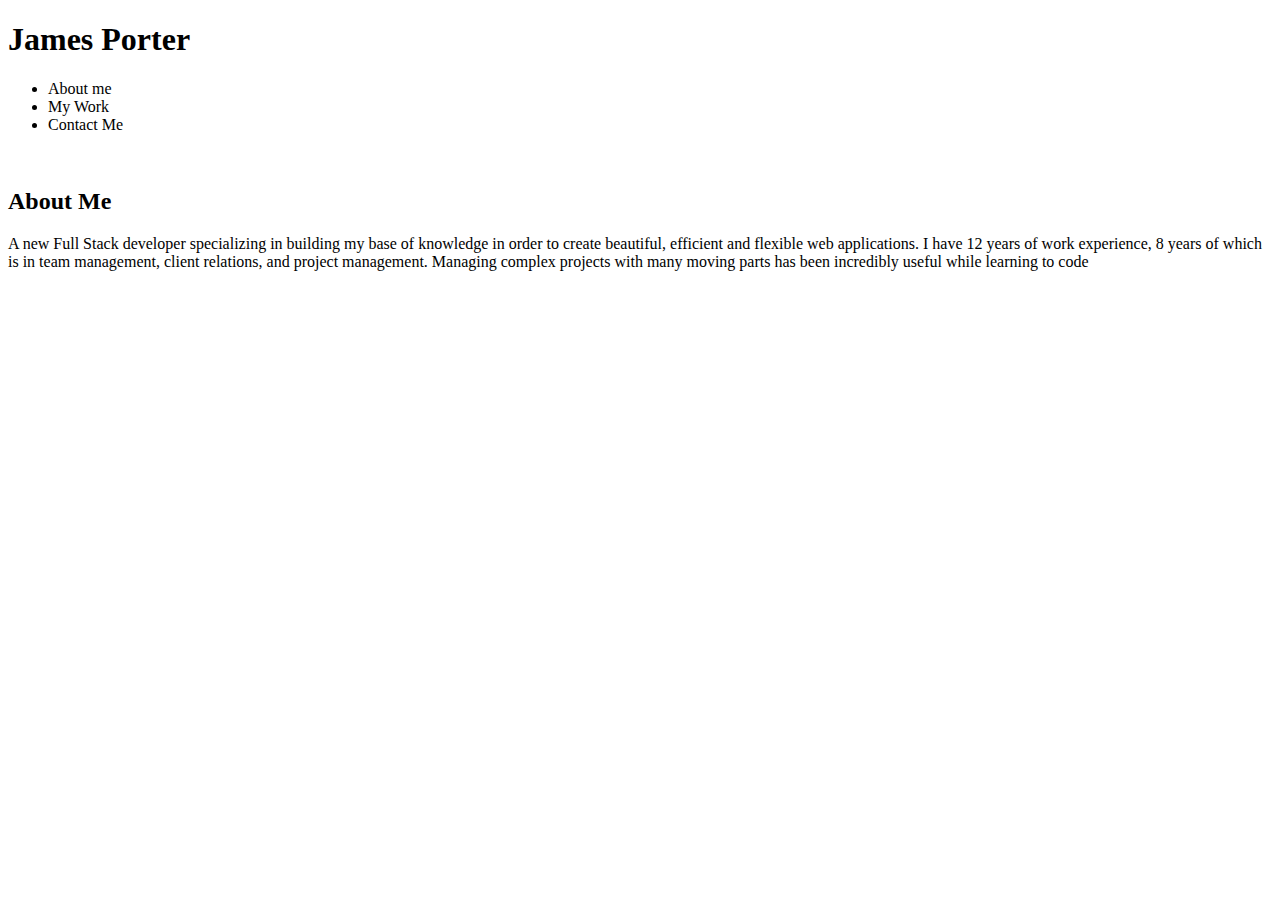
==== index.html @ 54b38371 "first commit of new draft of portfolio" ====
<!DOCTYPE html>
<html lang="en">
<head>
    <meta charset="UTF-8">
    <meta http-equiv="X-UA-Compatible" content="IE=edge">
    <meta name="viewport" content="width=device-width, initial-scale=1.0">
    <link rel-="stylesheet" href="assets/style.css">
    <title>Portfolio - James Porter</title>
</head>
<body>
    <header>
        <div class="name"><h1>James Porter</h1></div>
        <div class="nav">
            <ul>
                <li>About me</li>
                <li>My Work</li>
                <li>Contact Me</li>
            </ul>
        </div>
        <div class="hero">
            <img src="" alt="">
        </div>
    </header>
    <main>
        <section class="abt-me">
            <div class="heading">
                <h2>About Me</h2>
            </div>
            <div class="vl"></div>
            <div class="bio">
                <span>A new Full Stack developer specializing in building my base of knowledge in order to create beautiful, efficient and flexible web applications. I have 12 years of work experience, 8 years of which is in team management, client relations, and project management. Managing complex projects with many moving parts has been incredibly useful while learning to code </span>
            </div>
        </section>
        <section class="projects">

        </section>
        <footer class="foot">

        </footer>
    </main>
    
</body>
</html>
---- assets/style.css ----
* {
    margin: 0;
    padding: 0;
    box-sizing: border-box;
  }
  
  html {
    height: 100%;
  }
  
  body {
    min-height: 100%;
    line-height: 1;
    font-family: sans-serif;
  }
  
  h1,
  h2,
  h3,
  h4,
  h5,
  h6 {
    font-size: 100%;
  }
  
  input,
  select,
  option,
  optgroup,
  textarea,
  button,
  pre,
  code {
    font-size: 100%;
    font-family: inherit;
  }
  
  ol,
  ul {
    list-style: none;
  }
  
  :root {
    --sandy-brown: #fcaa67ff;
    --medium-carmine: #b0413eff;
    --cream: #ffffc7ff;
    --steel-teal: #548687ff;
    --old-burgundy: #473335ff;
  }
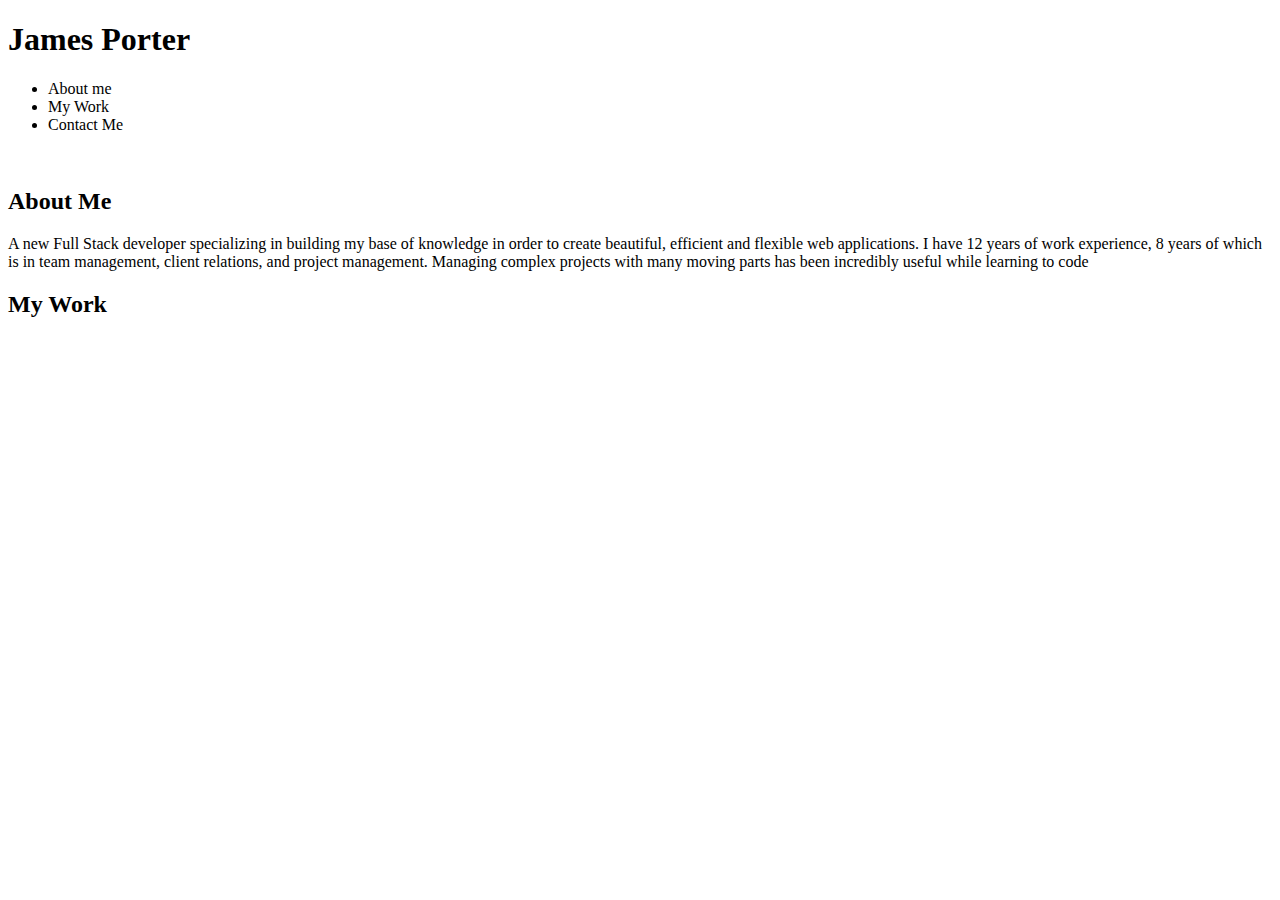
==== commit fd6a88c1: "added some HTML structure to projects section" ====
--- a/index.html
+++ b/index.html
@@ -26,12 +26,19 @@
             <div class="heading">
                 <h2>About Me</h2>
             </div>
-            <div class="vl"></div>
             <div class="bio">
                 <span>A new Full Stack developer specializing in building my base of knowledge in order to create beautiful, efficient and flexible web applications. I have 12 years of work experience, 8 years of which is in team management, client relations, and project management. Managing complex projects with many moving parts has been incredibly useful while learning to code </span>
             </div>
         </section>
-        <section class="projects">
+        <section class="project-section">
+            <div class="heading">
+                <h2>My Work</h2>
+            </div>
+            <div class="projects-container">
+                <div class="projects">
+                    
+                </div>
+            </div>
 
         </section>
         <footer class="foot">
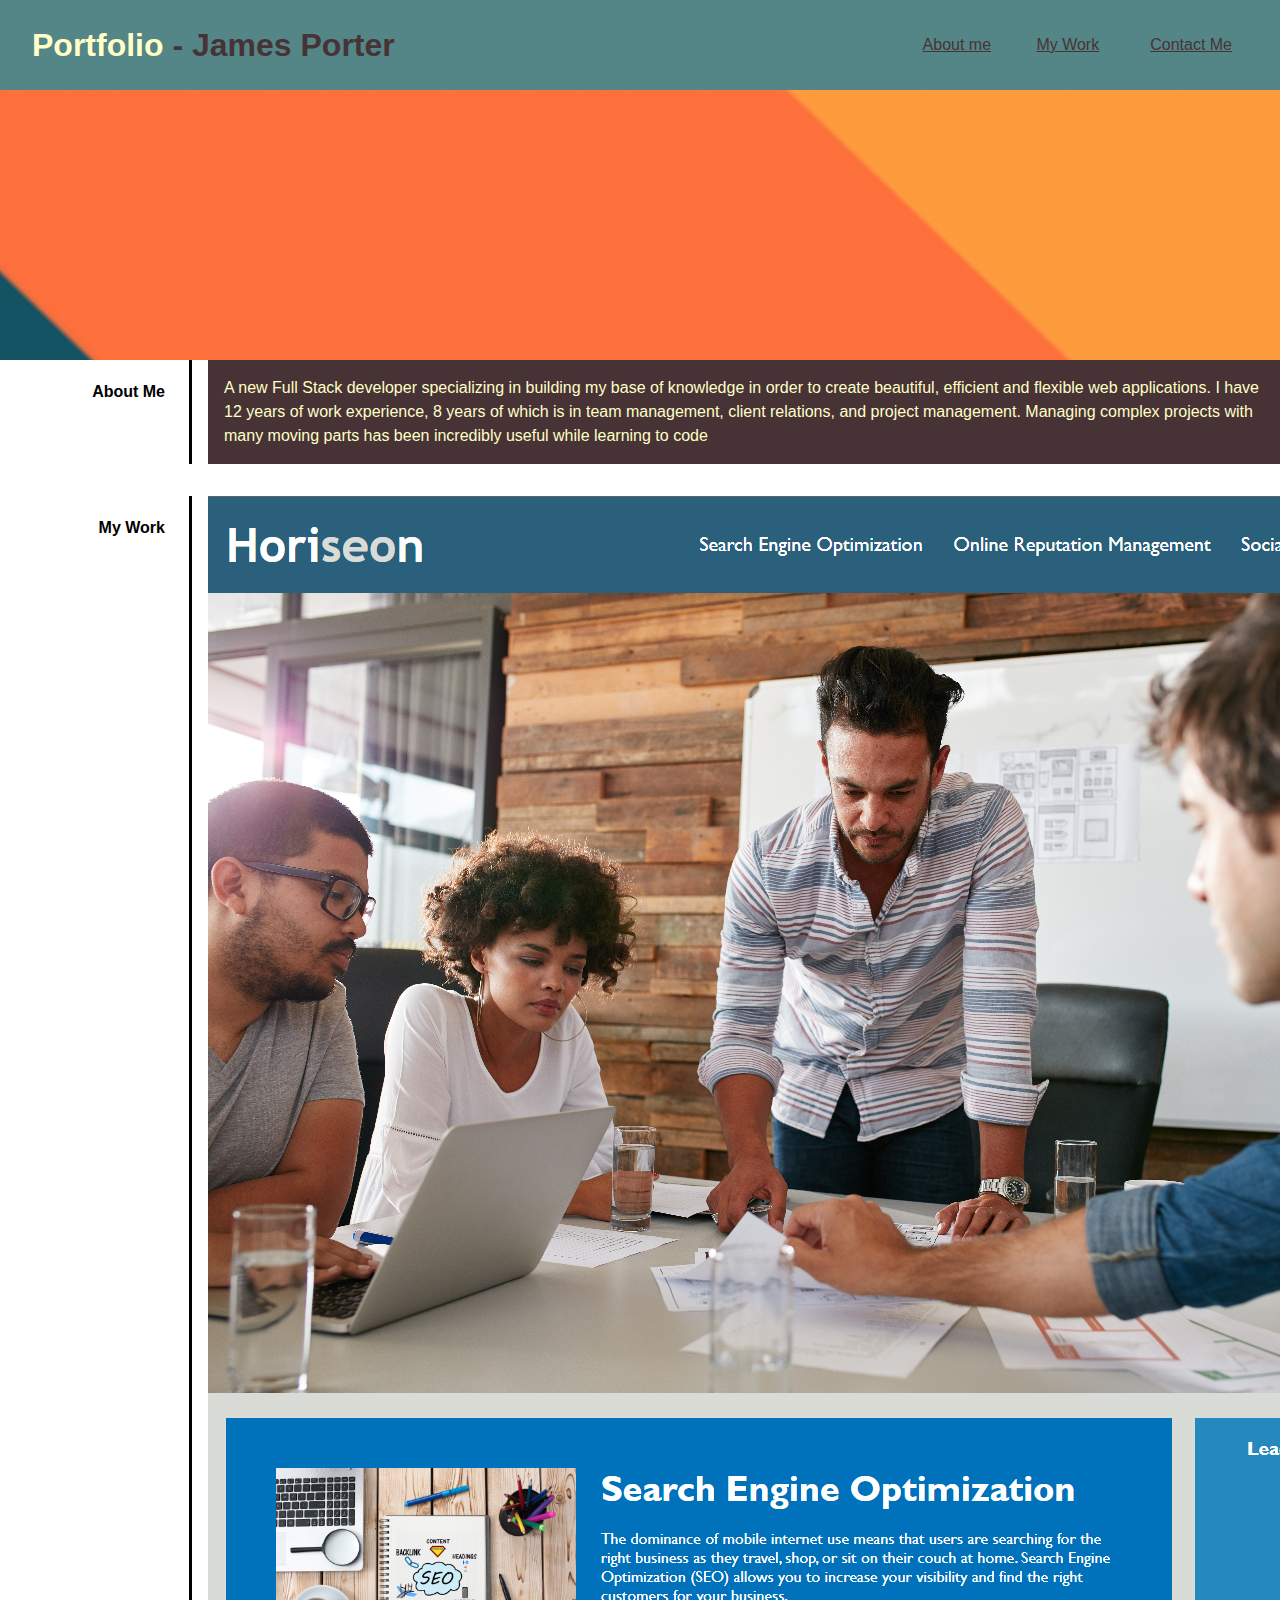
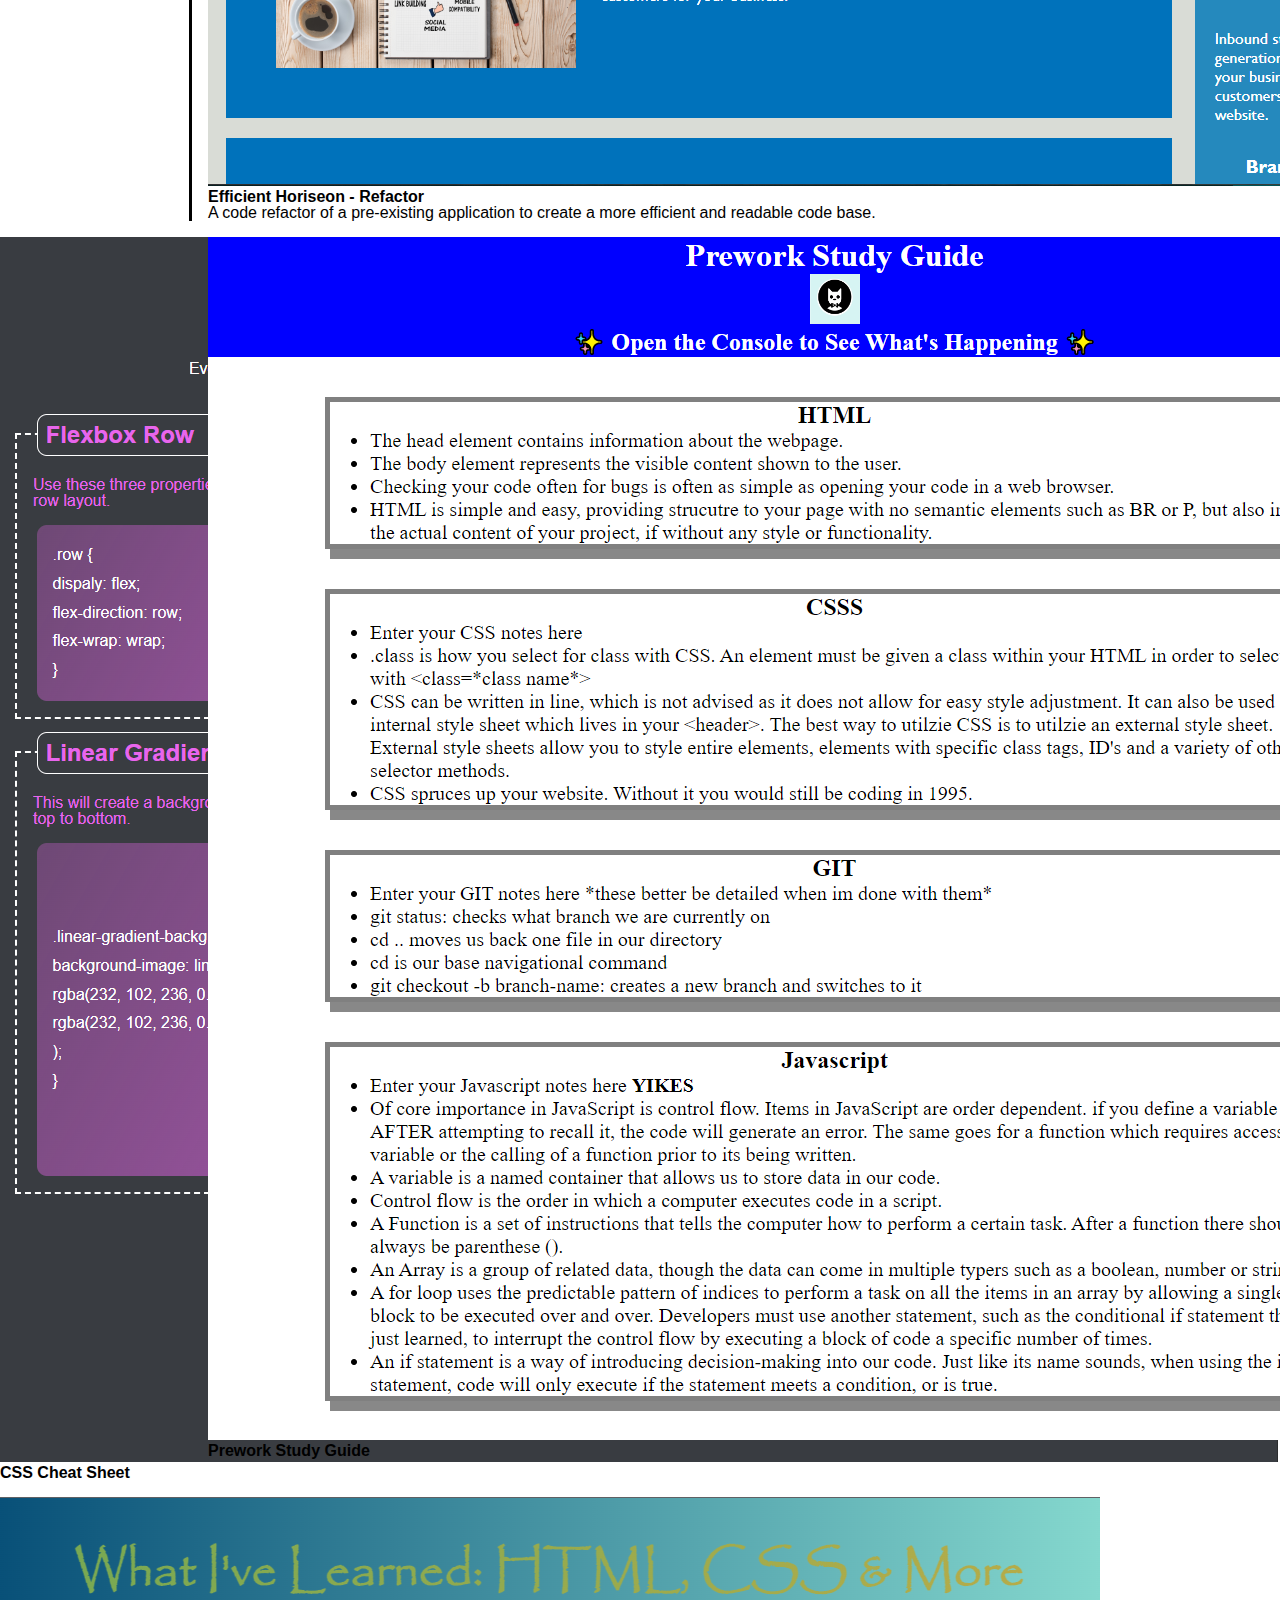
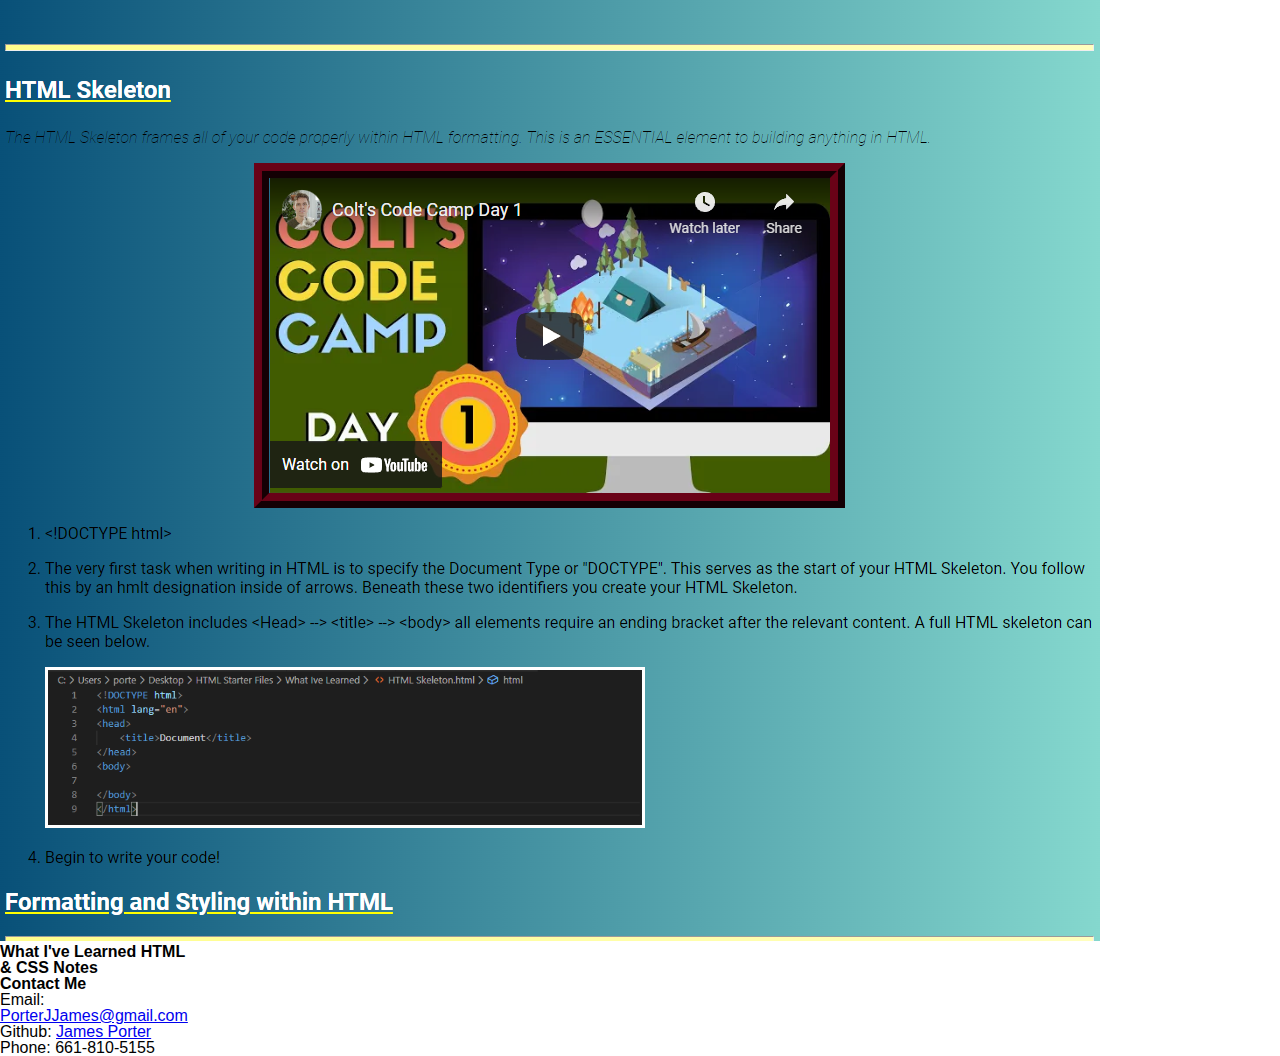
==== commit 3b11a83f: "restructured page with CSS grid, added styles. Structure in progress" ====
--- a/index.html
+++ b/index.html
@@ -1,50 +1,130 @@
 <!DOCTYPE html>
 <html lang="en">
-<head>
-    <meta charset="UTF-8">
-    <meta http-equiv="X-UA-Compatible" content="IE=edge">
-    <meta name="viewport" content="width=device-width, initial-scale=1.0">
-    <link rel-="stylesheet" href="assets/style.css">
-    <title>Portfolio - James Porter</title>
-</head>
-<body>
-    <header>
-        <div class="name"><h1>James Porter</h1></div>
-        <div class="nav">
-            <ul>
-                <li>About me</li>
-                <li>My Work</li>
-                <li>Contact Me</li>
-            </ul>
-        </div>
-        <div class="hero">
-            <img src="" alt="">
-        </div>
-    </header>
-    <main>
-        <section class="abt-me">
-            <div class="heading">
-                <h2>About Me</h2>
-            </div>
-            <div class="bio">
-                <span>A new Full Stack developer specializing in building my base of knowledge in order to create beautiful, efficient and flexible web applications. I have 12 years of work experience, 8 years of which is in team management, client relations, and project management. Managing complex projects with many moving parts has been incredibly useful while learning to code </span>
-            </div>
-        </section>
-        <section class="project-section">
-            <div class="heading">
-                <h2>My Work</h2>
-            </div>
-            <div class="projects-container">
-                <div class="projects">
-                    
+
+    <head>
+        <meta charset="UTF-8">
+        <meta http-equiv="X-UA-Compatible" content="IE=edge">
+        <meta name="viewport" content="width=device-width, initial-scale=1.0">
+        <link rel="stylesheet" href="assets/style.css">
+        <title>Portfolio - James Porter</title>
+    </head>
+
+    <body>
+
+        <!-- Title and Navbar + hero image-->
+
+        <header>
+            <h1><span id="port-style">Portfolio</span> - James Porter</h1>
+            <nav>
+                <ul>
+                    <li><a href="#About-Me">About me</a></li>
+                    <li><a href="#My-Work">My Work</a></li>
+                    <li><a href="#Contact-Me">Contact Me</a></li>
+                </ul>
+            </nav>
+        </header>
+
+        <!-- main content: featured project and remaining projects -->
+
+        <main>
+
+            <section class="hero">
+                <img src="./assets/gradient.jpg" alt="color gradient image">
+            </section>
+
+            <!-- About Me section -->
+
+            <section class="abt-me" id="About-Me">
+                <div class="wrapper">
+                    <h2>About Me</h2>
+                    <div class="bio">
+                        <span>A new Full Stack developer specializing in building my base of knowledge in order to
+                            create
+                            beautiful, efficient and flexible web applications. I have 12 years of work experience, 8
+                            years
+                            of which is in team management, client relations, and project management. Managing complex
+                            projects with many moving parts has been incredibly useful while learning to code </span>
+                    </div>
                 </div>
-            </div>
+            </section>
 
-        </section>
-        <footer class="foot">
+            <!-- Projects, including the featured project -->
 
-        </footer>
-    </main>
-    
-</body>
+            <!-- overl project section container -->
+            <section class="project-section" id="My-Work">
+
+                <!-- heading for container  -->
+
+                <!-- <div class="heading">
+                    <h2>My Work</h2>
+                </div> -->
+
+                <!-- container for images with text boxes -->
+                <div class="content-container">
+
+                    <h2>My Work</h2>
+
+                    <!-- secction for featured project a.k.a. largest image -->
+                    <section class="project" id="featured">
+                        <div class="featured">
+                            <a><img src="./assets/deployed-screenshot.png"
+                                    alt="screenshot of refactored front end web app" class="featured-img"></a>
+                            <div class="title block">
+                                <h3>Efficient Horiseon - Refactor</h3>
+                                <span>A code refactor of a pre-existing application to create a more efficient and
+                                    readable
+                                    code base.</span>
+                            </div>
+                        </div>
+                    </section>
+
+                    <!-- remainder of projects -->
+                    <section class="project">
+                        <div>
+                            <a><img src="./assets/CSS-Cheat-sheet.png" alt="CSS Cheat Sheet applicaton screenshot"
+                                    class="project-img"></a>
+                            <div class="title-block">
+                                <h3>CSS Cheat Sheet</h3>
+                            </div>
+                        </div>
+                    </section>
+                    <section class="project">
+                        <div>
+                            <a><img src="./assets/prework-study-guide.png"
+                                    alt="screenshot of deployed prework CSS, HTML and Javascript study guide"
+                                    class="project-img"></a>
+                            <div class="title-block">
+                                <h3>Prework Study Guide</h3>
+                            </div>
+                        </div>
+                    </section>
+                    <section class="project">
+                        <div>
+                            <a><img src="./assets/what-ive-learned.png" alt="" class="project-img"></a>
+                            <div class="title-block">
+                                <h3>What I've Learned HTML & CSS Notes</h3>
+                            </div>
+                        </div>
+                    </section>
+                </div>
+            </section>
+
+            <!-- Footer section containing contact info -->
+
+            <footer class="foot">
+                <div class="heading" id="Contact-Me">
+                    <h2>Contact Me</h2>
+                    <div class="content-container">
+                        <ul class="contact-info">
+                            <li>Email: <a href="porterjjames@gmail.com">PorterJJames@gmail.com</a></li>
+                            <li>Github: <a href="https://github.com/JamesJPorter">James Porter</a></li>
+                            <li>Phone: 661-810-5155</li>
+                        </ul>
+                    </div>
+                </div>
+            </footer>
+        </main>
+
+    </body>
+
 </html>--- a/assets/style.css
+++ b/assets/style.css
@@ -1,51 +1,138 @@
+/* CSS Reset  */
 * {
-    margin: 0;
-    padding: 0;
-    box-sizing: border-box;
-  }
-  
-  html {
-    height: 100%;
-  }
-  
-  body {
-    min-height: 100%;
-    line-height: 1;
-    font-family: sans-serif;
-  }
-  
-  h1,
-  h2,
-  h3,
-  h4,
-  h5,
-  h6 {
-    font-size: 100%;
-  }
-  
-  input,
-  select,
-  option,
-  optgroup,
-  textarea,
-  button,
-  pre,
-  code {
-    font-size: 100%;
-    font-family: inherit;
-  }
-  
-  ol,
-  ul {
-    list-style: none;
-  }
-  
-  :root {
-    --sandy-brown: #fcaa67ff;
-    --medium-carmine: #b0413eff;
-    --cream: #ffffc7ff;
-    --steel-teal: #548687ff;
-    --old-burgundy: #473335ff;
-  }
+  margin: 0;
+  padding: 0;
+  box-sizing: border-box;
+}
 
-  +html {
+  height: 100%;
+}
+
+body {
+  min-height: 100%;
+  line-height: 1;
+  font-family: sans-serif;
+}
+
+h1,
+h2,
+h3,
+h4,
+h5,
+h6 {
+  font-size: 100%;
+}
+
+input,
+select,
+option,
+optgroup,
+textarea,
+button,
+pre,
+code {
+  font-size: 100%;
+  font-family: inherit;
+}
+
+:root {
+  --sandy-brown: #fcaa67ff;
+  --medium-carmine: #b0413eff;
+  --cream: #ffffc7ff;
+  --steel-teal: #548687ff;
+  --old-burgundy: #473335ff;
+}
+
+header {
+  display: flex;
+  justify-content: space-between;
+  align-items: center;
+  min-height: 10vh;
+  max-width: 100vw;
+  background-color: var(--steel-teal);
+}
+
+header h1 {
+  font-size: 2rem;
+  color: var(--old-burgundy);
+  padding: 0 0 0 2rem;
+}
+
+#port-style {
+  color: var(--cream);
+}
+
+nav {
+  padding: 0 2rem 0 0;
+}
+
+nav ul {
+  display: grid;
+  grid-template-columns: 1fr 1fr 1fr;
+  list-style-type: none;
+}
+
+nav li {
+  margin: 0 1rem 0 1rem;
+}
+
+nav a:link {
+  color: var(--old-burgundy);
+}
+
+nav a:visited {
+  color: var(--old-burgundy);
+}
+
+nav a:hover {
+  color: var(--cream);
+}
+
+.hero {
+  display: flex;
+  justify-content: center;
+  align-items: center;
+  overflow: hidden;
+  max-width: 100vw;
+  max-height: 30vh;
+}
+
+.hero > img {
+  flex-shrink: 0;
+  min-width: 100%;
+  min-height: 100%
+}
+
+.wrapper {
+  display: grid;
+  grid-template-columns: 15% 85%;
+  margin-bottom: 2rem;
+  grid-gap: 1rem;
+}
+
+.wrapper > h2 {
+  text-align: right;
+  padding: 1.5rem;
+  border-right: solid black 3px;
+}
+
+.bio {
+  background-color: var(--old-burgundy);
+  padding: 1rem;
+  color: var(--cream);
+  line-height: 1.5rem;
+}
+
+.content-container {
+  max-width: 100%;
+  display: grid;
+  grid-template-columns: 15% 85%;
+  grid-gap: 1rem;
+}
+
+.content-container > h2 {
+  text-align: right;
+  padding: 1.5rem;
+  border-right: solid black 3px;
+}
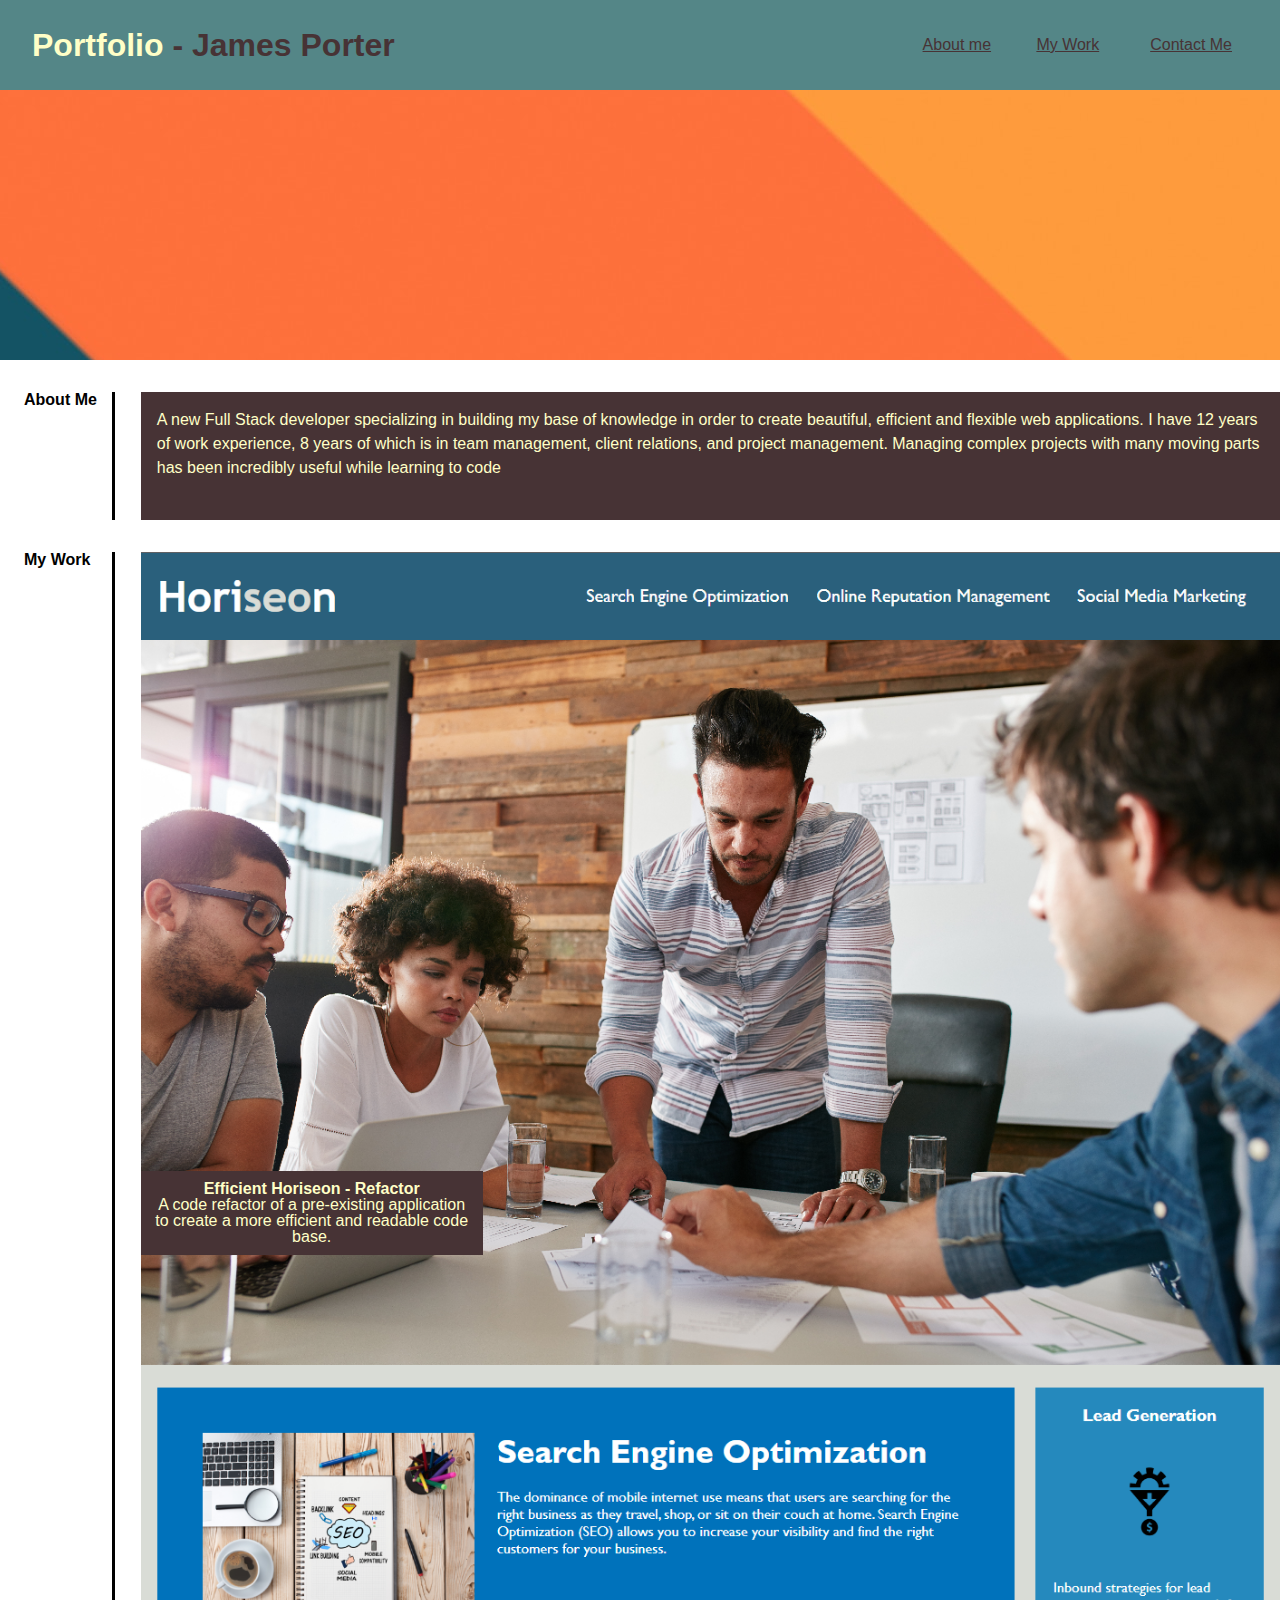
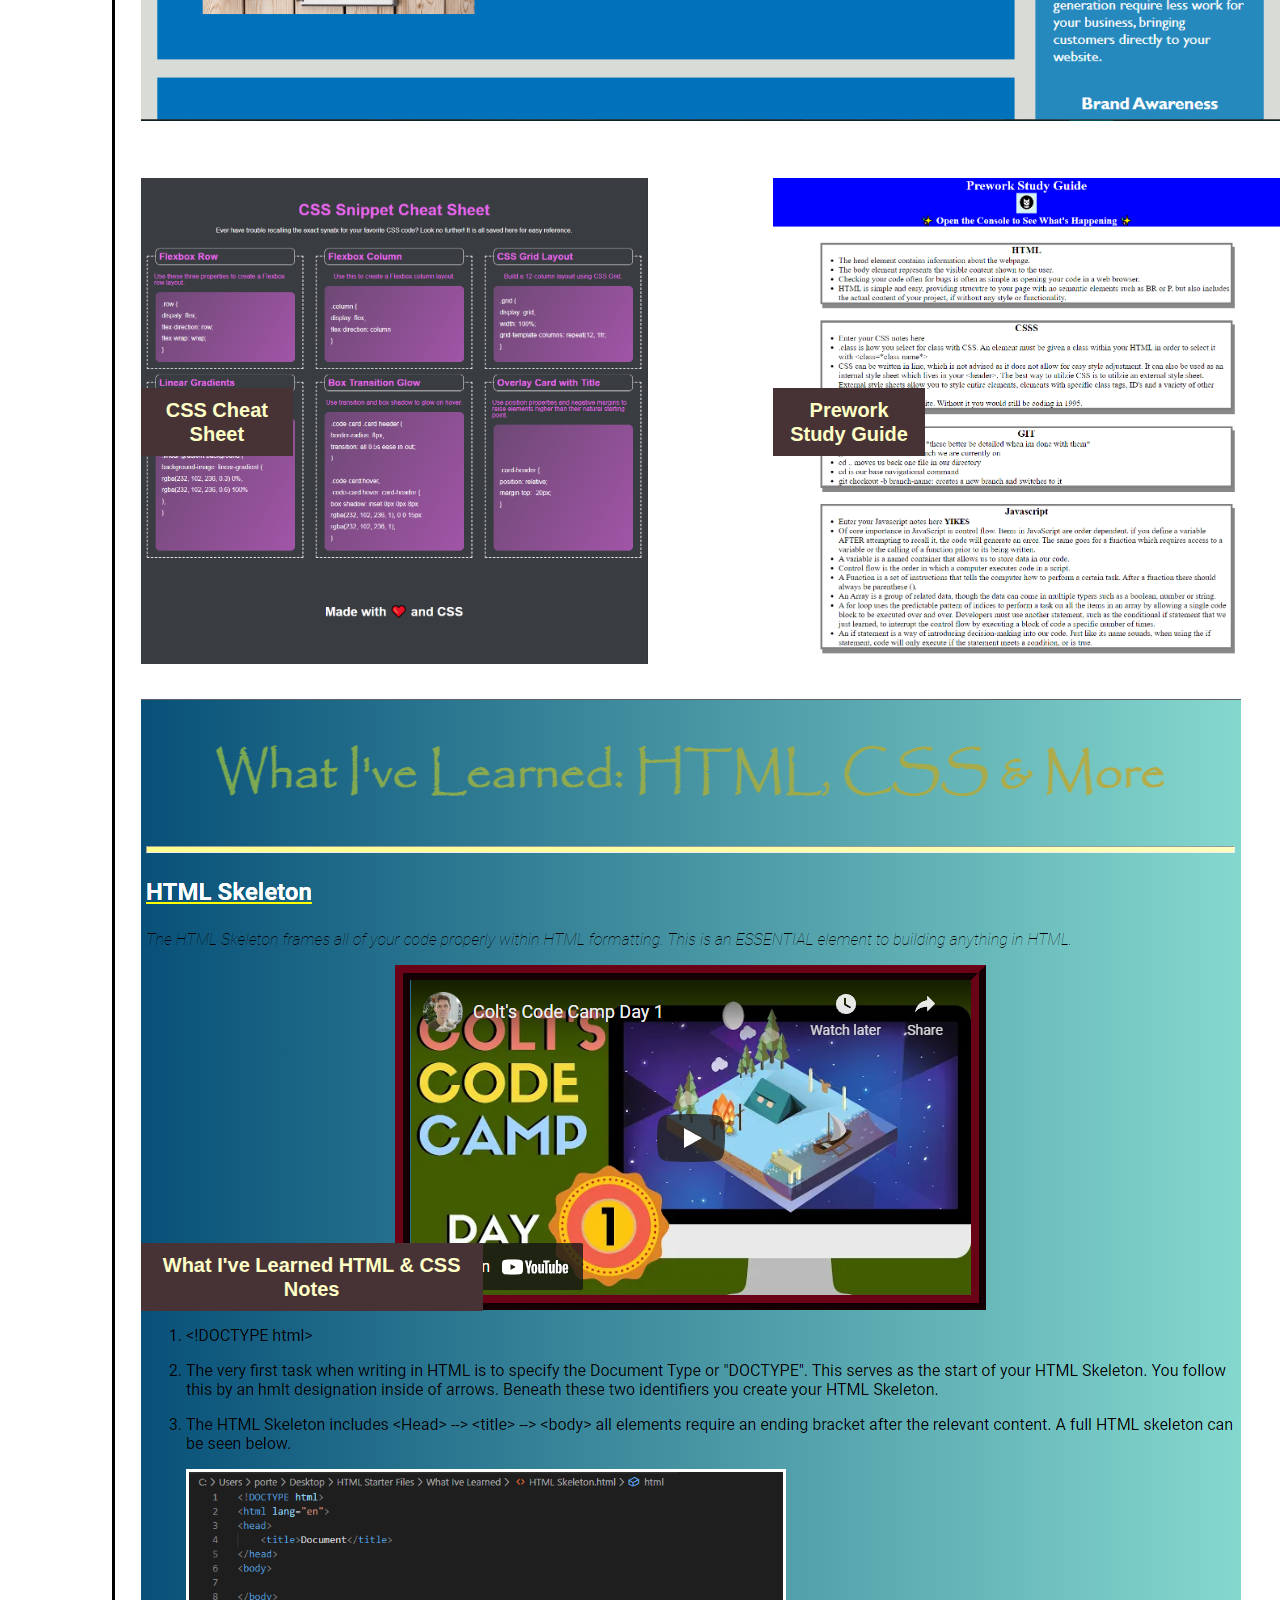
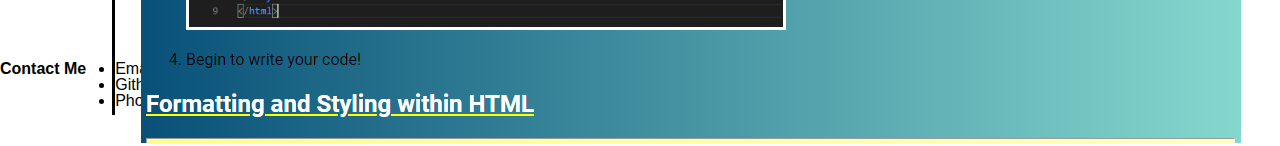
==== commit 35b02f9d: "added CSS grid to structure content in My Projects and Bio sections. Needs to finish Contact Me sect" ====
--- a/index.html
+++ b/index.html
@@ -34,19 +34,17 @@
 
             <!-- About Me section -->
 
-            <section class="abt-me" id="About-Me">
-                <div class="wrapper">
-                    <h2>About Me</h2>
-                    <div class="bio">
-                        <span>A new Full Stack developer specializing in building my base of knowledge in order to
-                            create
-                            beautiful, efficient and flexible web applications. I have 12 years of work experience, 8
-                            years
-                            of which is in team management, client relations, and project management. Managing complex
-                            projects with many moving parts has been incredibly useful while learning to code </span>
-                    </div>
+            <div class="wrapper-bio">
+                <h2>About Me</h2>
+                <div class="bio">
+                    A new Full Stack developer specializing in building my base of knowledge in order to
+                    create
+                    beautiful, efficient and flexible web applications. I have 12 years of work experience, 8
+                    years
+                    of which is in team management, client relations, and project management. Managing complex
+                    projects with many moving parts has been incredibly useful while learning to code
                 </div>
-            </section>
+            </div>
 
             <!-- Projects, including the featured project -->
 
@@ -60,16 +58,16 @@
                 </div> -->
 
                 <!-- container for images with text boxes -->
-                <div class="content-container">
+                <div class="project-container">
 
                     <h2>My Work</h2>
 
                     <!-- secction for featured project a.k.a. largest image -->
-                    <section class="project" id="featured">
-                        <div class="featured">
+                    <section class="project" id="featured-wrapper">
+                        <div class="featured-wrapper">
                             <a><img src="./assets/deployed-screenshot.png"
                                     alt="screenshot of refactored front end web app" class="featured-img"></a>
-                            <div class="title block">
+                            <div class="title-feature">
                                 <h3>Efficient Horiseon - Refactor</h3>
                                 <span>A code refactor of a pre-existing application to create a more efficient and
                                     readable
@@ -79,32 +77,31 @@
                     </section>
 
                     <!-- remainder of projects -->
-                    <section class="project">
-                        <div>
+                    <section class="projects-wrapper">
+                        <div class="project-wrapper">
                             <a><img src="./assets/CSS-Cheat-sheet.png" alt="CSS Cheat Sheet applicaton screenshot"
                                     class="project-img"></a>
-                            <div class="title-block">
+                            <div class="title-projects">
                                 <h3>CSS Cheat Sheet</h3>
                             </div>
                         </div>
-                    </section>
-                    <section class="project">
-                        <div>
+
+                        <div class="project-wrapper">
                             <a><img src="./assets/prework-study-guide.png"
                                     alt="screenshot of deployed prework CSS, HTML and Javascript study guide"
                                     class="project-img"></a>
-                            <div class="title-block">
+                            <div class="title-projects">
                                 <h3>Prework Study Guide</h3>
                             </div>
                         </div>
-                    </section>
-                    <section class="project">
-                        <div>
+
+                        <div class="project-wrapper" id="What-ive-learned">
                             <a><img src="./assets/what-ive-learned.png" alt="" class="project-img"></a>
-                            <div class="title-block">
+                            <div class="title-projects">
                                 <h3>What I've Learned HTML & CSS Notes</h3>
                             </div>
                         </div>
+
                     </section>
                 </div>
             </section>
@@ -112,7 +109,7 @@
             <!-- Footer section containing contact info -->
 
             <footer class="foot">
-                <div class="heading" id="Contact-Me">
+                <div class="contact-wrapper" id="Contact-Me">
                     <h2>Contact Me</h2>
                     <div class="content-container">
                         <ul class="contact-info">
--- a/assets/style.css
+++ b/assets/style.css
@@ -13,6 +13,7 @@
   min-height: 100%;
   line-height: 1;
   font-family: sans-serif;
+  max-width: 100vw;
 }
 
 h1,
@@ -104,16 +105,21 @@
   min-height: 100%
 }
 
-.wrapper {
-  display: grid;
-  grid-template-columns: 15% 85%;
-  margin-bottom: 2rem;
-  grid-gap: 1rem;
-}
-
-.wrapper > h2 {
-  text-align: right;
-  padding: 1.5rem;
+main {
+  max-width: 100%;
+}
+
+.wrapper-bio {
+  display: grid;
+  grid-template-columns: 9% 89%;
+  margin: 2rem 0 2rem 0;
+  column-gap: 2%;
+  max-width: 100%;
+}
+
+.wrapper-bio > h2 {
+  text-align: center right;
+  padding-left: 1.5rem;
   border-right: solid black 3px;
 }
 
@@ -122,17 +128,81 @@
   padding: 1rem;
   color: var(--cream);
   line-height: 1.5rem;
-}
-
-.content-container {
-  max-width: 100%;
-  display: grid;
-  grid-template-columns: 15% 85%;
-  grid-gap: 1rem;
-}
-
-.content-container > h2 {
-  text-align: right;
-  padding: 1.5rem;
+  height: 8rem;
+  max-width: 100%;
+}
+
+.project-container {
+  max-width: 100%;
+  display: grid;
+  grid-template-columns: 9% 89%;
+  grid-gap: 2%;
+}
+
+.project-container > h2 {
+  text-align: center right;
+  padding-left: 1.5rem;
   border-right: solid black 3px;
-}
+  grid-row: 1/3;
+}
+
+.featured-wrapper {
+  position: relative;
+}
+
+.featured-img {
+  max-width: 100%;
+}
+
+.title-feature {
+  max-width: 30%;
+  text-align: center;
+  position: absolute;
+  bottom: 40%;
+  background-color: var(--old-burgundy);
+  color: var(--cream);
+  padding: 10px;
+}
+
+.projects-wrapper {
+  display: grid;
+  grid-template-columns: 44.5% 44.5%;
+  column-gap: 11%;
+  row-gap: 2%;
+  max-width: 100%;
+}
+
+.title-projects > h3 {
+  font-size: 1.25rem;
+  line-height: 1.5rem;
+  margin-bottom: 1rem;
+  max-width: 30%;
+  text-align: center;
+  position: absolute;
+  bottom: 40%;
+  background-color: var(--old-burgundy);
+  color: var(--cream);
+  padding: 10px;
+}
+
+.title-projects > span {
+  line-height: 1.25rem;
+}
+
+.project-img {
+  max-height: auto;
+  max-width: 100%;
+}
+
+#What-ive-learned {
+  grid-column: 1/3;
+}
+
+.project-wrapper {
+  position: relative;
+}
+
+.contact-wrapper {
+  display:grid;
+  grid-template-columns: 9% 89%;
+}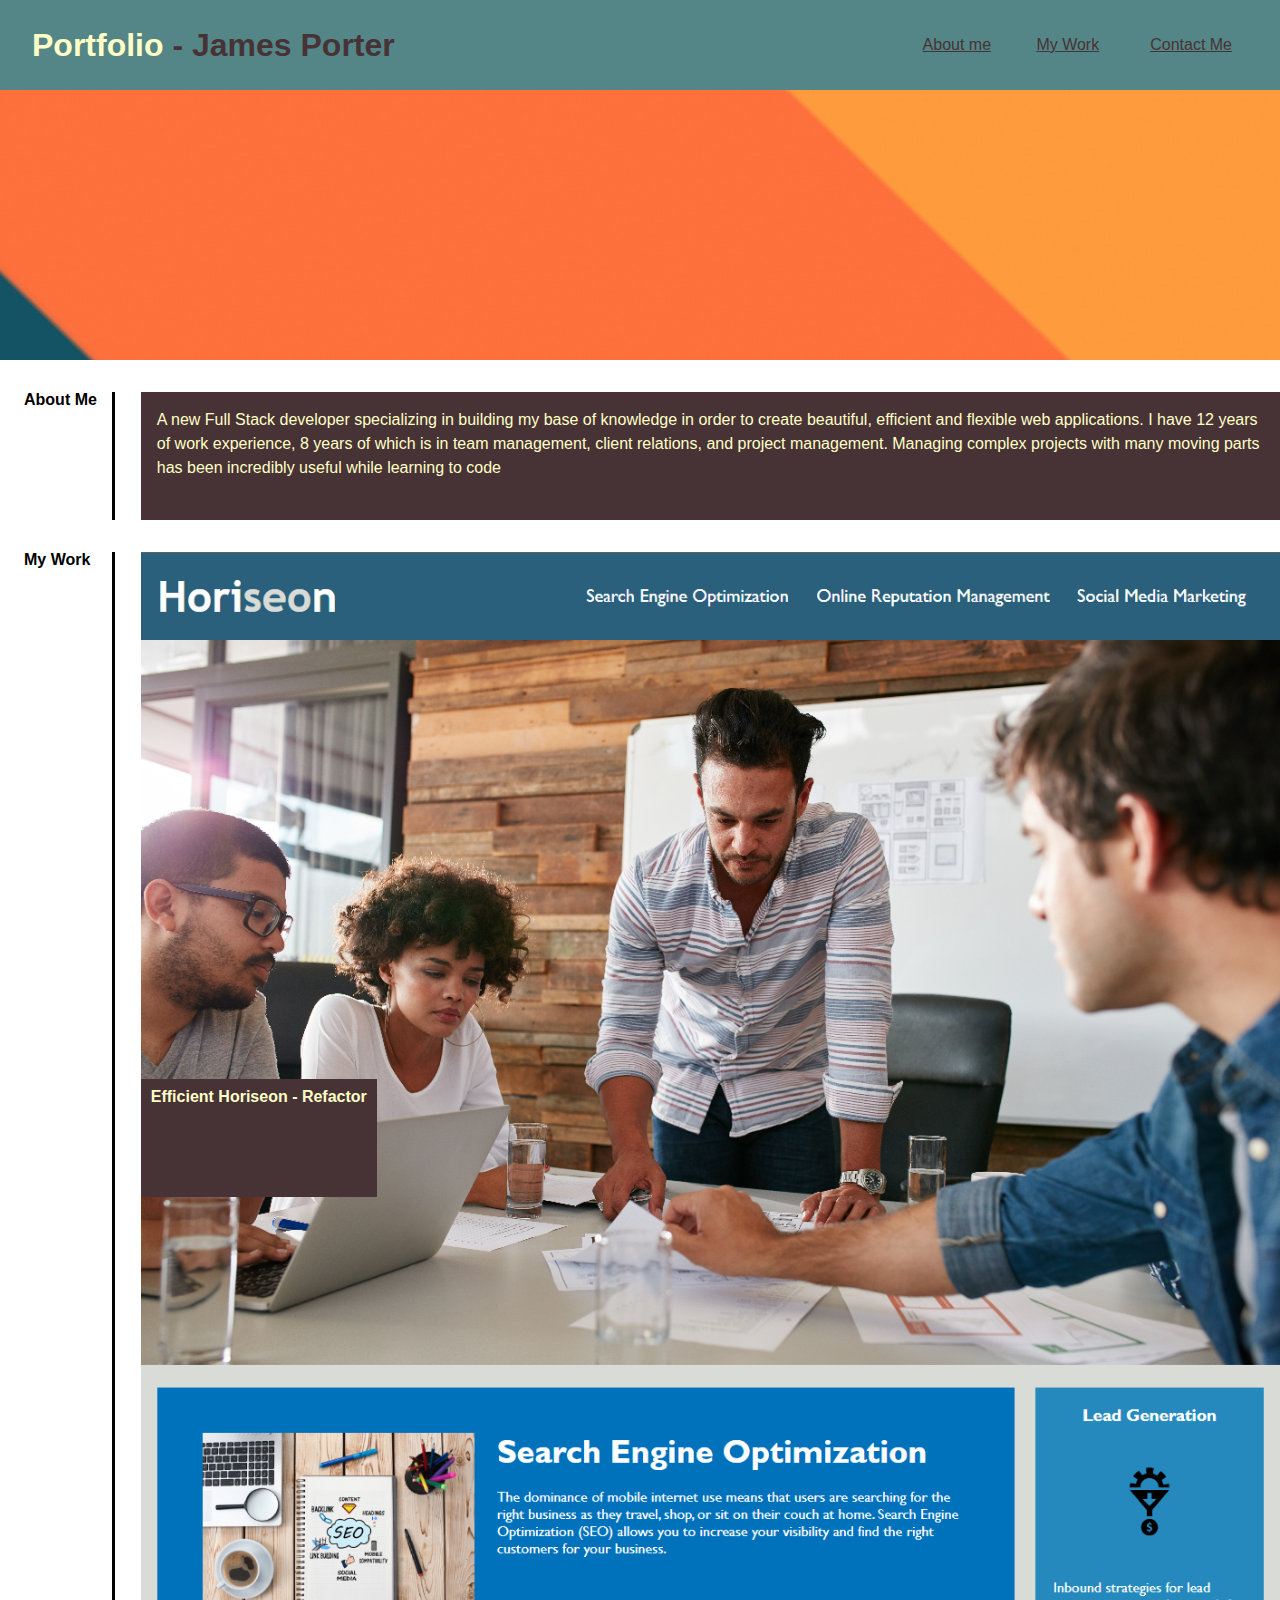
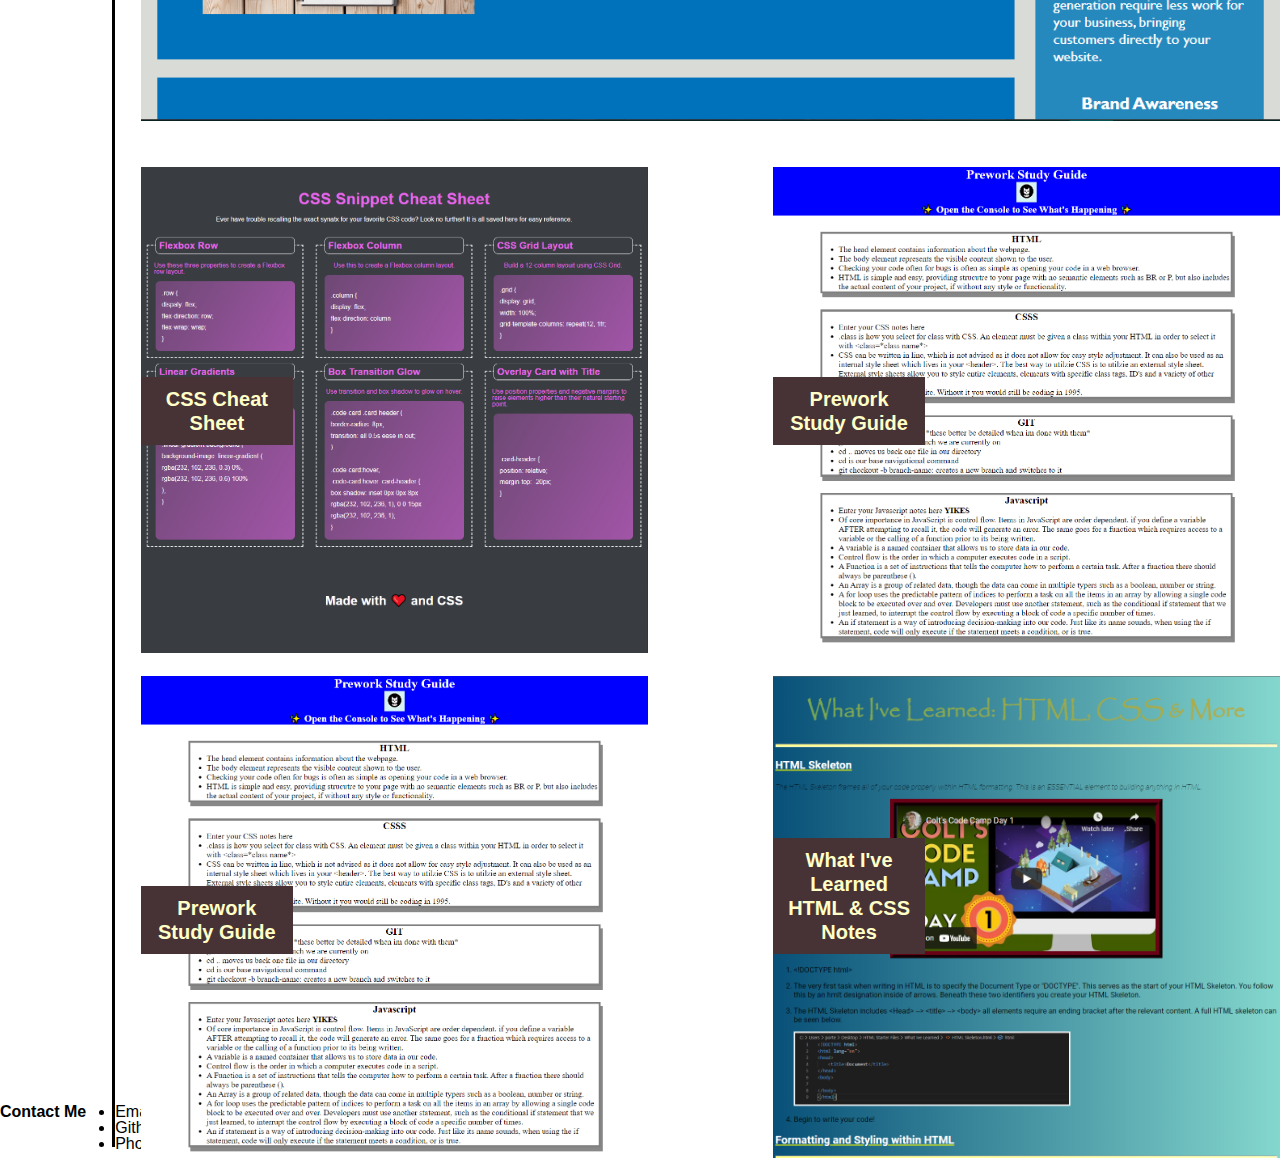
==== commit 17550796: "further amended structure with CSS grid and added responsive elements" ====
--- a/index.html
+++ b/index.html
@@ -51,30 +51,22 @@
             <!-- overl project section container -->
             <section class="project-section" id="My-Work">
 
-                <!-- heading for container  -->
+                <!-- container for projects -->
+                <div class="project-container">
 
-                <!-- <div class="heading">
-                    <h2>My Work</h2>
-                </div> -->
-
-                <!-- container for images with text boxes -->
-                <div class="project-container">
+                    <!-- project section heading  -->
 
                     <h2>My Work</h2>
 
                     <!-- secction for featured project a.k.a. largest image -->
-                    <section class="project" id="featured-wrapper">
-                        <div class="featured-wrapper">
-                            <a><img src="./assets/deployed-screenshot.png"
-                                    alt="screenshot of refactored front end web app" class="featured-img"></a>
-                            <div class="title-feature">
-                                <h3>Efficient Horiseon - Refactor</h3>
-                                <span>A code refactor of a pre-existing application to create a more efficient and
-                                    readable
-                                    code base.</span>
-                            </div>
+
+                    <div class="featured-wrapper">
+                        <a href=" https://jamesjporter.github.io/Efficient-Horiseon/"><img src="./assets/deployed-screenshot.png" alt="screenshot of refactored front end web app"
+                                class="featured-img"></a>
+                        <div class="title-feature">
+                            <h3>Efficient Horiseon - Refactor</h3>
                         </div>
-                    </section>
+                    </div>
 
                     <!-- remainder of projects -->
                     <section class="projects-wrapper">
@@ -95,8 +87,17 @@
                             </div>
                         </div>
 
+                        <div class="project-wrapper">
+                            <a><img src="./assets/prework-study-guide.png"
+                                    alt="screenshot of deployed prework CSS, HTML and Javascript study guide"
+                                    class="project-img"></a>
+                            <div class="title-projects">
+                                <h3>Prework Study Guide</h3>
+                            </div>
+                        </div>
+
                         <div class="project-wrapper" id="What-ive-learned">
-                            <a><img src="./assets/what-ive-learned.png" alt="" class="project-img"></a>
+                            <a><img src="./assets/what-ive-learned.png" alt="" class="project-img" id="What-ive-learned-img"></a>
                             <div class="title-projects">
                                 <h3>What I've Learned HTML & CSS Notes</h3>
                             </div>
--- a/assets/style.css
+++ b/assets/style.css
@@ -154,11 +154,28 @@
   max-width: 100%;
 }
 
-.title-feature {
+@media only screen and (min-width: 1412px) {
+  .featured-wrapper {
+    display: flex;
+    justify-content: center;
+  }
+  .title-feature {
   max-width: 30%;
   text-align: center;
   position: absolute;
-  bottom: 40%;
+  bottom: 50%;
+  right: 70%;
+  background-color: var(--old-burgundy);
+  color: var(--cream);
+  padding: 10px;
+  }
+}
+
+.title-feature {
+  max-width: 30%;
+  min-height: 10%;
+  position: absolute;
+  bottom: 45%;
   background-color: var(--old-burgundy);
   color: var(--cream);
   padding: 10px;
@@ -194,8 +211,8 @@
   max-width: 100%;
 }
 
-#What-ive-learned {
-  grid-column: 1/3;
+footer {
+  display: block;
 }
 
 .project-wrapper {
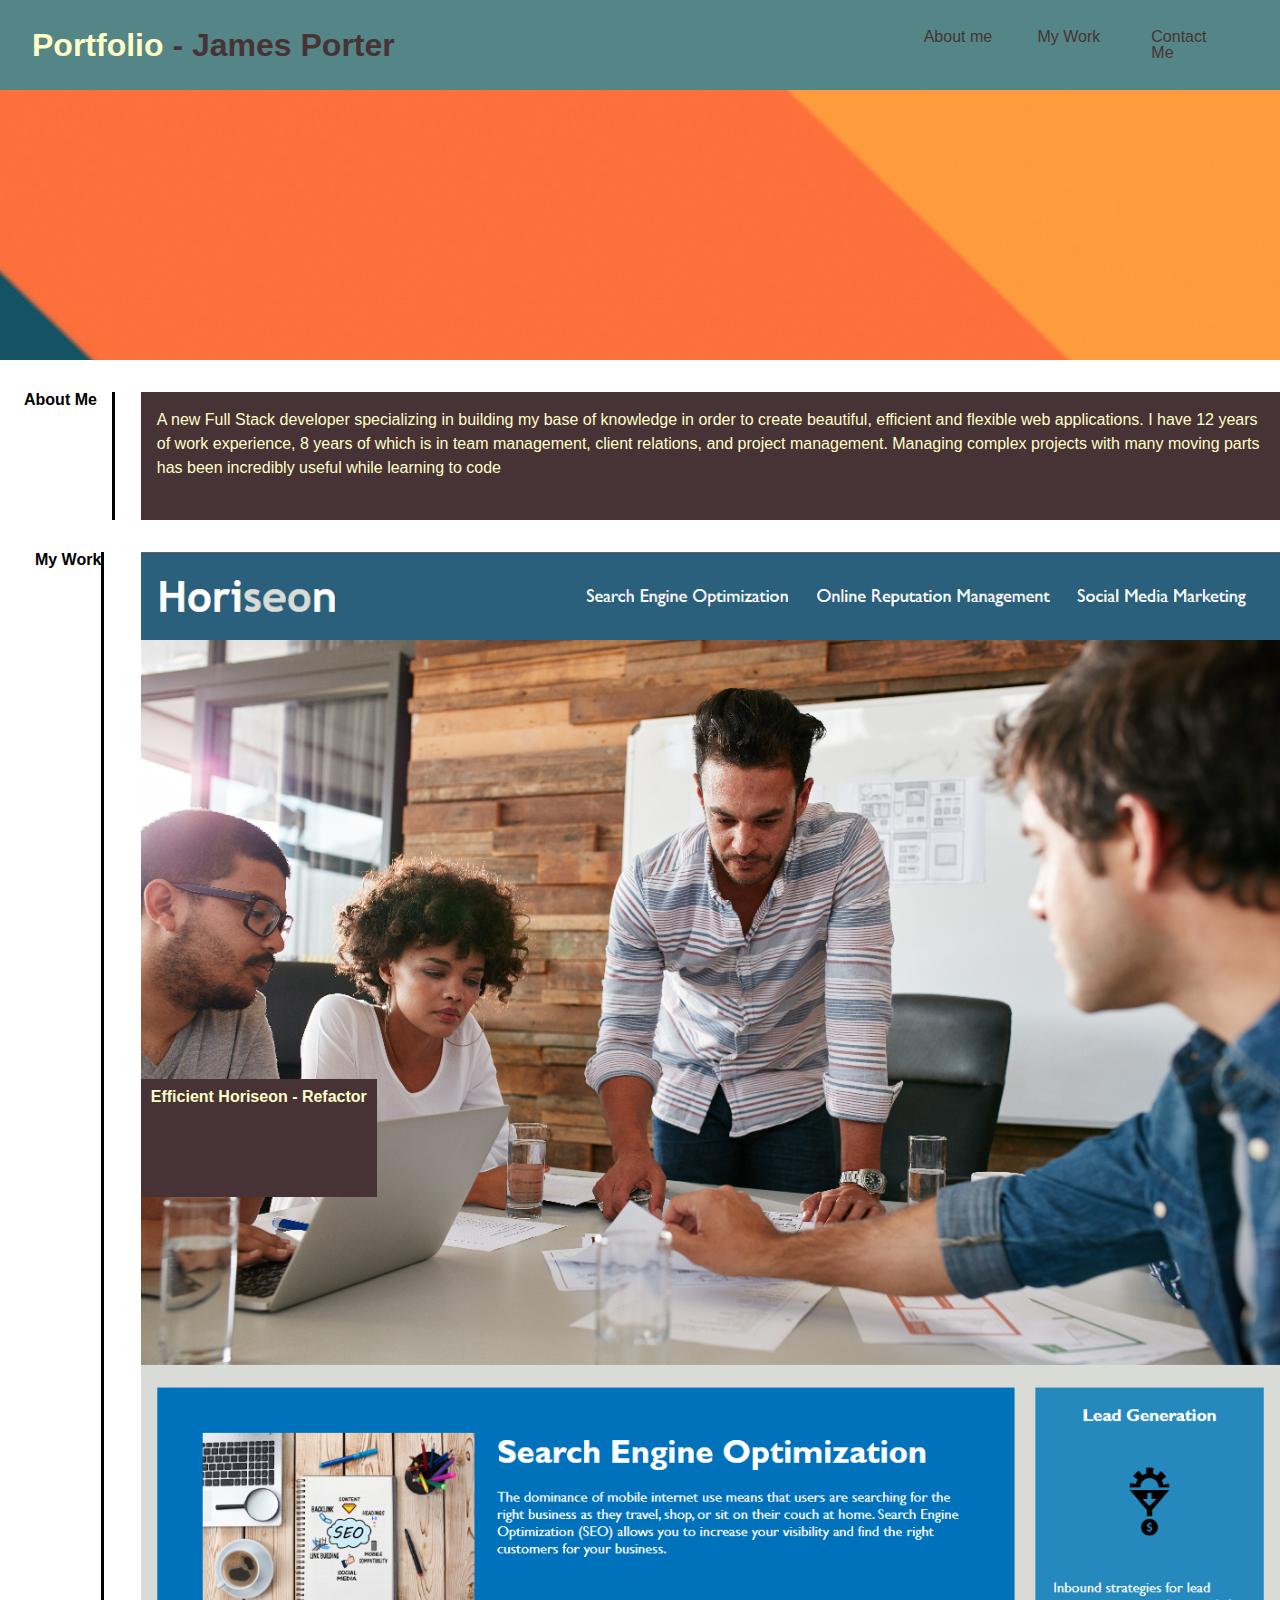
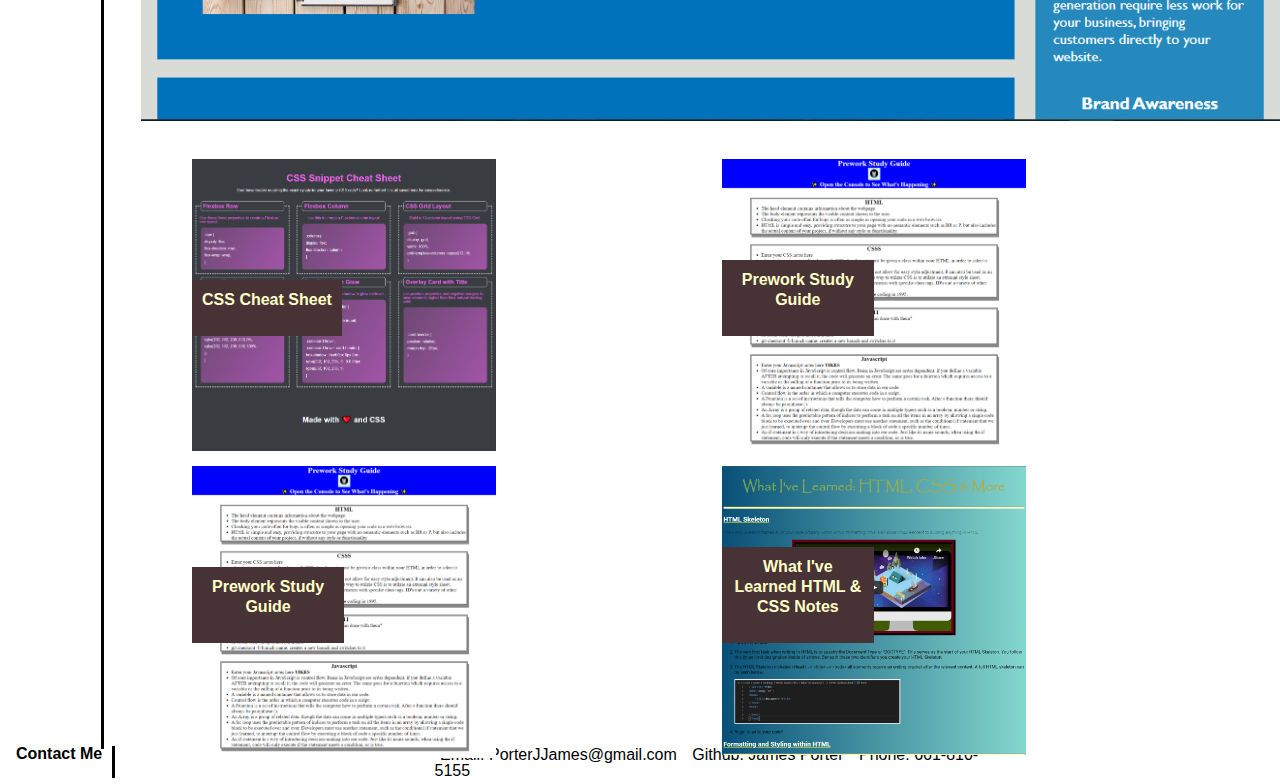
==== commit cb792704: "final commit" ====
--- a/index.html
+++ b/index.html
@@ -29,7 +29,7 @@
         <main>
 
             <section class="hero">
-                <img src="./assets/gradient.jpg" alt="color gradient image">
+                <img src="./assets/Images/gradient.jpg" alt="color gradient image">
             </section>
 
             <!-- About Me section -->
@@ -61,7 +61,7 @@
                     <!-- secction for featured project a.k.a. largest image -->
 
                     <div class="featured-wrapper">
-                        <a href=" https://jamesjporter.github.io/Efficient-Horiseon/"><img src="./assets/deployed-screenshot.png" alt="screenshot of refactored front end web app"
+                        <a href=" https://jamesjporter.github.io/Efficient-Horiseon/"><img src="./assets/Images/deployed-screenshot.png" alt="screenshot of refactored front end web app"
                                 class="featured-img"></a>
                         <div class="title-feature">
                             <h3>Efficient Horiseon - Refactor</h3>
@@ -71,7 +71,7 @@
                     <!-- remainder of projects -->
                     <section class="projects-wrapper">
                         <div class="project-wrapper">
-                            <a><img src="./assets/CSS-Cheat-sheet.png" alt="CSS Cheat Sheet applicaton screenshot"
+                            <a><img src="./assets/Images/CSS-Cheat-sheet.png" alt="CSS Cheat Sheet applicaton screenshot"
                                     class="project-img"></a>
                             <div class="title-projects">
                                 <h3>CSS Cheat Sheet</h3>
@@ -79,7 +79,7 @@
                         </div>
 
                         <div class="project-wrapper">
-                            <a><img src="./assets/prework-study-guide.png"
+                            <a><img src="./assets/Images/prework-study-guide.png"
                                     alt="screenshot of deployed prework CSS, HTML and Javascript study guide"
                                     class="project-img"></a>
                             <div class="title-projects">
@@ -88,7 +88,7 @@
                         </div>
 
                         <div class="project-wrapper">
-                            <a><img src="./assets/prework-study-guide.png"
+                            <a><img src="./assets/Images/prework-study-guide.png"
                                     alt="screenshot of deployed prework CSS, HTML and Javascript study guide"
                                     class="project-img"></a>
                             <div class="title-projects">
@@ -97,7 +97,7 @@
                         </div>
 
                         <div class="project-wrapper" id="What-ive-learned">
-                            <a><img src="./assets/what-ive-learned.png" alt="" class="project-img" id="What-ive-learned-img"></a>
+                            <a><img src="./assets/Images/what-ive-learned.png" alt="" class="project-img" id="What-ive-learned-img"></a>
                             <div class="title-projects">
                                 <h3>What I've Learned HTML & CSS Notes</h3>
                             </div>
--- a/assets/style.css
+++ b/assets/style.css
@@ -102,7 +102,8 @@
 .hero > img {
   flex-shrink: 0;
   min-width: 100%;
-  min-height: 100%
+  min-height: 100%;
+  max-height: 100%;
 }
 
 main {
@@ -137,6 +138,15 @@
   display: grid;
   grid-template-columns: 9% 89%;
   grid-gap: 2%;
+  justify-items: center;
+}
+
+.project-wrapper:hover {
+  opacity: 0.5;
+}
+
+.featured-img:hover {
+  opacity: 0.5;
 }
 
 .project-container > h2 {
@@ -152,6 +162,7 @@
 
 .featured-img {
   max-width: 100%;
+  max-height: 100%;
 }
 
 @media only screen and (min-width: 1412px) {
@@ -181,18 +192,7 @@
   padding: 10px;
 }
 
-.projects-wrapper {
-  display: grid;
-  grid-template-columns: 44.5% 44.5%;
-  column-gap: 11%;
-  row-gap: 2%;
-  max-width: 100%;
-}
-
-.title-projects > h3 {
-  font-size: 1.25rem;
-  line-height: 1.5rem;
-  margin-bottom: 1rem;
+.title-projects {
   max-width: 30%;
   text-align: center;
   position: absolute;
@@ -202,24 +202,74 @@
   padding: 10px;
 }
 
+.project-wrapper {
+  position: relative;
+}
+
+.projects-wrapper {
+  display: grid;
+  grid-template-columns: 44.5% 44.5%;
+  column-gap: 2%;
+  row-gap: 2%;
+  max-width: 100%;
+  position: relative;
+  justify-content: center;
+}
+
+.title-projects > h3 {
+  font-size: 1rem;
+  line-height: 1.25rem;
+  margin-bottom: 1rem;
+}
+
 .title-projects > span {
   line-height: 1.25rem;
 }
 
 .project-img {
-  max-height: auto;
-  max-width: 100%;
-}
-
-footer {
-  display: block;
-}
-
-.project-wrapper {
-  position: relative;
+  max-height: 100%;
+  max-width: 60%;
 }
 
 .contact-wrapper {
-  display:grid;
+  display: grid;
   grid-template-columns: 9% 89%;
+  margin: 2rem 0 2rem 0;
+  column-gap: 2%;
+  max-width: 100%;
+}
+
+/* .contact-info{
+  display: flex;
+  justify-content: space-evenly;
+  margin-top: 5%;
+  margin-bottom: 5%;
+  align-items: center;
+} */
+
+.content-container {
+  display: flex;
+  align-items: center;
+  justify-content: space-evenly;
+}
+
+.contact-wrapper h2 {
+  text-align: center right;
+  padding-left: 1rem;
+  border-right: solid black 3px;
+}
+
+a {
+  text-decoration: none;
+  color: black;
+}
+
+a:hover {
+  color: var(--old-burgundy);
+}
+
+li{
+  list-style: none;
+  display: inline;
+  padding: 1%;
 }